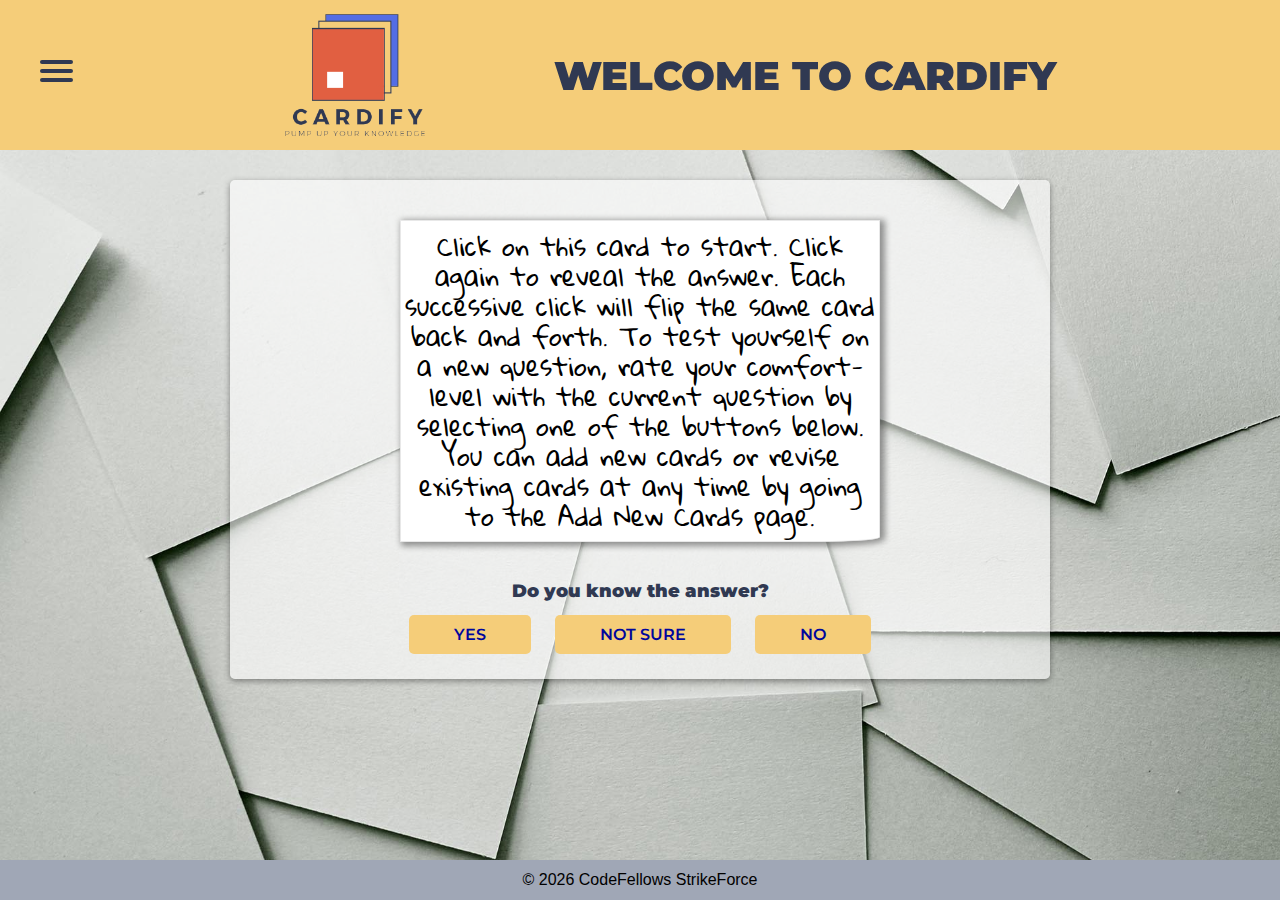
==== index.html @ 792ece78 "new CSS mockup" ====
<!DOCTYPE html>
<html lang="en">
  <head>
    <meta charset="utf-8" />
    <title>Cardify</title>
    <link href="css/reset.css" type="text/css" rel="stylesheet" />
    <link href="css/layout.css" type="text/css" rel="stylesheet" />
    <link href="css/index.css" type="text/css" rel="stylesheet" />
    <link rel="icon" href="https://img.icons8.com/ios/100/000000/flashcards.png" type="image/x-icon">
  </head>

  <body>

    <header>
      <a href="index.html" ><img id="cardify-logo" src="img/logo_cardify.png" alt="logo" title="cardify" /></a>
      <h1>WELCOME TO CARDIFY</h1>
      <nav role="navigation">
        <div id="menuToggle">
          <input type="checkbox" />
          <span></span>
          <span></span>
          <span></span>
          <ul id="menu">
            <li class="active"><a href="index.html">START</a></li>
            <li><a href="add_new.html">ADD NEW CARDS</a></li>
            <li><a href="about.html">ABOUT</a></li>
          </ul>
        </div>
      </nav>
    </header>
    
    <main>
      <div class="content-wrapper">
        <section id="progress">
          <!-- TODO: progress bar and timer -->
        </section>

        <section id="card-wrapper" class="card-container flip-card">
          <!-- RENDERED CARD GOES HERE -->
        </section>
        <section id="known-level-wrapper"> 
          <p id="rate-p">Do you know the answer?</p>
          <button id="yes" type="button" value="yes">YES</button>
          <button id="not_sure" type="button" value="not_sure">NOT SURE</button>
          <button id="no" type="button" value="no">NO</button>
          <!-- <ul id="known-ul">
            <li>
              <figure>
                <img class="known-level" src="img/trophy-icon.png" alt="known" title="I know this!" />
                <figcaption>I know this!</figcaption>
              </figure>
            </li>
            <li>
              <figure>
                <img class="known-level" src="img/unsure-icon.png" alt="unsure" title="I'm not sure" />
                <figcaption>I'm not sure.</figcaption>
              </figure>
            </li>
            <li>
              <figure>
                <img class="known-level" src="img/sweating-icon.png" alt="unknown" title="I don't know that at all." />
                <figcaption>I don't know.</figcaption>
              </figure>
            </li>
          </ul> -->
          </section>
        <section id="next-question-wrapper">
          <!-- TODO: cards with next questions -->
        </section>
      </div>
    </main>
    <footer>
      <p id="year"></p>
    </footer>
    <script type="text/javascript" src="js/app.js"></script>
  </body>
</html>
---- css/layout.css ----
/* THIS FILE CONTAINS STYLING THAT IS APPLIED TO ALL PAGES:
please use it for stuff like headers, footers, nav etc that is not unique to one page */
@import url('https://fonts.googleapis.com/css?family=Montserrat|Source+Sans+Pro+Frijole|Gloria+Hallelujah&display=swap');
html {
  font-family: "Avenir Next", "Avenir", sans-serif;
  background: url('../img/background_newspaper.jpg') no-repeat fixed;;
  background-size: cover;
}

body {
  position: relative;
  min-height: 100vh;
}

/* HEADER - START */
header {
  position: fixed;
  width: 100%;
  height: 150px;
  background: #f5cd79;
  z-index: 3;
}
header img {
  position: relative;
  left: 280px;
  width: 150px;
}

/* NAV - HAMBURGER MENU - START */
#menuToggle {
  display: block;
  width: 100px;
  position: fixed;
  top: 60px;
  left: 40px;
  z-index: 1;
  user-select: none; /* prevent text selection */
}
#menuToggle input {
  width: 40px;
  height: 32px;
  position: absolute;
  top: -7px;
  left: -5px;
  cursor: pointer;
  opacity: 0; /* hide this */
  z-index: 2; /* and place it over the hamburger */
  -webkit-touch-callout: none;
}
#menuToggle span {
  display: block;
  width: 33px;
  height: 4px;
  margin-bottom: 5px;
  position: relative;
  background: #303952;
  border-radius: 3px;
  z-index: 1;
  transform-origin: 4px 0px;
  transition: transform 0.5s cubic-bezier(0.77,0.2,0.05,1.0),
              background 0.5s cubic-bezier(0.77,0.2,0.05,1.0),
              opacity 0.55s ease;
}
#menuToggle span:first-child {
  transform-origin: 0% 0%;
}
#menuToggle span:nth-last-child(2) {
  transform-origin: 0% 100%;
}
/* Transform all the slices of hamburger into a crossmark */
#menuToggle input:checked ~ span {
  opacity: 1;
  transform: rotate(45deg) translate(-2px, -1px);
  background: #303952;
}
 /* But hide the middle one */
#menuToggle input:checked ~ span:nth-last-child(3) {
  opacity: 0;
  transform: rotate(0deg) scale(0.2, 0.2);
}
/* The last one should go the other direction */
#menuToggle input:checked ~ span:nth-last-child(2) {
  transform: rotate(-45deg) translate(0, -1px);
}
#menu {
  position: absolute;
  width: 200px;
  min-height: 100vh;
  margin: -100px 0 0 -40px;
  padding: 50px;
  padding-left: 30px;
  padding-top: 125px;
  background: #ffffff;
  list-style-type: none;
  -webkit-font-smoothing: antialiased; /* to stop flickering of text in safari */
  transform-origin: 0% 0%;
  transform: translate(-100%, 0);
  transition: transform 0.5s cubic-bezier(0.77,0.2,0.05,1.0);
}
#menu li {
  padding: 10px 0;
  font-size: 22px;
  overflow: hidden;
  white-space: nowrap;
}
#menu a {
  text-decoration: none;
  color: #303952;
  border-bottom: 2px solid transparent;
  transition: border-bottom 0.3s ease 0s;
}
#menu a:hover {
  border-bottom: 2px solid #e15f41;
}
/* To make it slide in from the left */
#menuToggle input:checked ~ ul {
  transform: none;
}
/* NAV - HAMBURGER MENU - END */
/* HEADER - END */

/* MAIN - START*/
main {
  width: 960px;
  margin: 0 auto;
  padding: 160px 0 2.5rem 0;
  text-align: center;
}

.content-wrapper {
  width: 780px;
  margin: 20px auto;
  padding: 20px;
  background: rgba(255, 255, 255, 0.6);
  box-shadow: 0px 2px 6px 0px rgba(0,0,0,0.4);
  border-radius: 5px;
}

h1 {
  position: relative;
  display: inline;
  left: 400px;
  top: -60px;
  font-family: 'Montserrat', sans-serif;
  font-size: 40px;
  font-weight: 900;
  color: #303952;
}

button {
  padding: 10px 45px;
  margin: 5px 10px;
  background: #f5cd79;
  outline: none;
  border: none;
  border-radius: 5px;
  color: #00069D;
  font-size: 16px;
  font-weight: 600;
  font-family: "Montserrat", sans-serif;
}
button:hover {
  transition: 0.2s ease 0s;
  background: #f0b53a;
}
button:active {
  
}

/* MAIN - END*/

/* FOOTER - START*/
footer {
  position: absolute;
  bottom: 0;
  width: 100%;
  height: 2.5rem;
  line-height: 2.5rem;
  background: #a0a7b6;
  text-align: center;
}
/* FOOTER - END*/

/* STYLING CLASSES */
/* post-it note style */
.post-it {
  display: flex;
  justify-content: center;
  align-items: center;
  font-family: 'Gloria Hallelujah', cursive;
  font-size: 25px;
  line-height: 30px;
  border: 1px solid #E8E8E8; 
  border-bottom-right-radius: 60px 5px; 
  /* background: -webkit-linear-gradient(-45deg, #f8f893 81%,#f5f591 82%,#f5f58d 82%,#f7f7c2 100%); */
  background: white;
  box-shadow: 3px 2px 6px 2px rgba(0,0,0,0.4);
}
---- css/index.css ----
/* THIS FILE CONTAINS STYLING THAT IS UNIQUE TO index.html:
please use it for stuff like card, buttons etc that is unique to this page */

body {
  user-select: none; /* prevent text selection */
}

#card-wrapper {
  width: 480px;
  min-height: 320px;
  margin: 0 auto;
  padding: 20px;
  cursor: pointer;
}

.instructions, .flip-card-inner, .flip-card-front, .flip-card-back  {
  min-height: 320px;
}

/* p element that holds rating buttons instruction */
#rate-p {
  color: #303952;
  font-size: 18px;
  font-weight: 900;
  padding-top: 20px;
  padding-bottom: 10px;
}

/* #yes {
  background: #546de5;
}
#not_sure {
  background: #f5cd79;
}
#no {
  background: #e15f41;
} */

/* 3 img elements that hold the rating buttons */
.known-level {
  width: 50px;
  padding: 20px;
  transition: 0.5s;
}

.known-level:hover {
  transform: scale(1.4);
}

#known-level-wrapper {
  font-family: "Montserrat", sans-serif;
}

#known-level-wrapper > img {
  cursor: pointer;
}
#known-ul {
  width: 300px;
  margin: auto;
}
/* 
#known-ul li {
  margin: 5px;
} */
/* 
#known-ul li:nth-child(1) {
  float: left;
}

#known-ul li:nth-child(2) {
  float: left;
} 

#known-ul li:last-child {
  float: right;
} */

figcaption {
  color: white;
  font-size: 13px;
}

/* FLIPPING FRONT PAGE CART */
.flip-card {
  width: 480px;
  min-height: 320px;
  perspective: 1000px;
}

.card {
  width: 100%;
  height: 100%;
  transition: transform 0.3s;
  transform-style: preserve-3d;
  cursor: pointer;
  position: relative;
}

.card.is-flipped {
  transform: rotateY(180deg);
}

.flip-card-inner {
  position: absolute;
  width: 100%;
  height: 100%;
  backface-visibility: hidden;
}

.flip-card-front {
  min-height: 320px;
}

.flip-card-back {
  min-height: 320px;
  transform: rotateY(180deg);
}
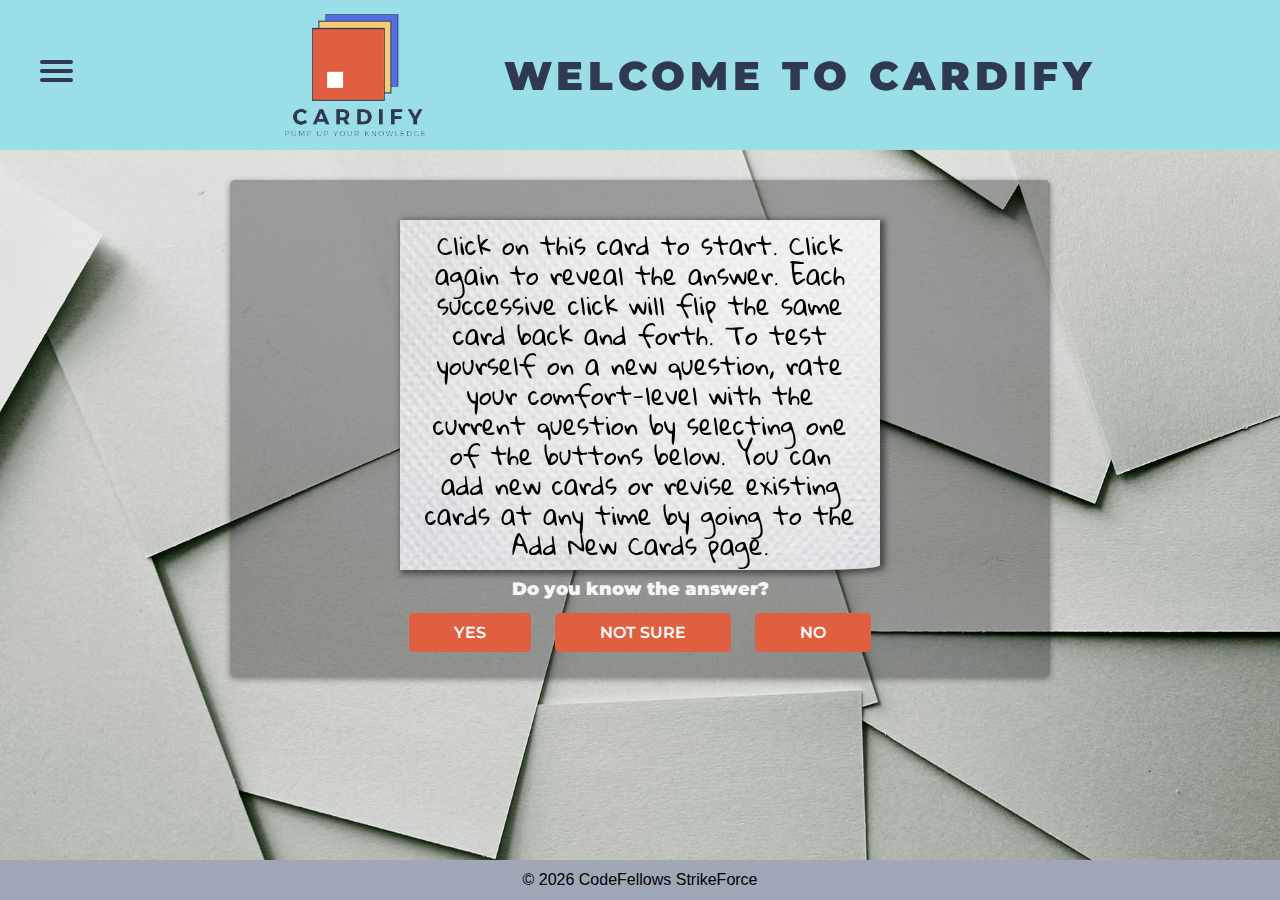
==== commit f1544170: "new color scheme" ====
--- a/index.html
+++ b/index.html
@@ -12,7 +12,7 @@
   <body>
 
     <header>
-      <a href="index.html" ><img id="cardify-logo" src="img/logo_cardify.png" alt="logo" title="cardify" /></a>
+      <a href="index.html" ><img id="cardify-logo" src="img/logo_cardify.png" alt="logo"/></a>
       <h1>WELCOME TO CARDIFY</h1>
       <nav role="navigation">
         <div id="menuToggle">
@@ -40,9 +40,9 @@
         </section>
         <section id="known-level-wrapper"> 
           <p id="rate-p">Do you know the answer?</p>
-          <button id="yes" type="button" value="yes">YES</button>
-          <button id="not_sure" type="button" value="not_sure">NOT SURE</button>
-          <button id="no" type="button" value="no">NO</button>
+          <button id="yes" type="button" value="know">YES</button>
+          <button id="not_sure" type="button" value="familiar">NOT SURE</button>
+          <button id="no" type="button" value="not-known">NO</button>
           <!-- <ul id="known-ul">
             <li>
               <figure>
--- a/css/layout.css
+++ b/css/layout.css
@@ -1,6 +1,6 @@
 /* THIS FILE CONTAINS STYLING THAT IS APPLIED TO ALL PAGES:
 please use it for stuff like headers, footers, nav etc that is not unique to one page */
-@import url('https://fonts.googleapis.com/css?family=Montserrat|Source+Sans+Pro+Frijole|Gloria+Hallelujah&display=swap');
+@import url('https://fonts.googleapis.com/css?family=Mali|Bevan|Montserrat|Source+Sans+Pro+Frijole|Gloria+Hallelujah&display=swap');
 html {
   font-family: "Avenir Next", "Avenir", sans-serif;
   background: url('../img/background_newspaper.jpg') no-repeat fixed;;
@@ -17,12 +17,16 @@
   position: fixed;
   width: 100%;
   height: 150px;
-  background: #f5cd79;
+  background-color: #9adfe7;
   z-index: 3;
 }
+header > a {
+  position: relative;
+  left: 280px;
+  width: 150px;
+}
+
 header img {
-  position: relative;
-  left: 280px;
   width: 150px;
 }
 
@@ -67,6 +71,7 @@
 #menuToggle span:nth-last-child(2) {
   transform-origin: 0% 100%;
 }
+
 /* Transform all the slices of hamburger into a crossmark */
 #menuToggle input:checked ~ span {
   opacity: 1;
@@ -90,7 +95,8 @@
   padding: 50px;
   padding-left: 30px;
   padding-top: 125px;
-  background: #ffffff;
+  /* background: #ffffff; */
+  background: rgba(255, 255, 255, 0.6);
   list-style-type: none;
   -webkit-font-smoothing: antialiased; /* to stop flickering of text in safari */
   transform-origin: 0% 0%;
@@ -131,7 +137,7 @@
   width: 780px;
   margin: 20px auto;
   padding: 20px;
-  background: rgba(255, 255, 255, 0.6);
+  background: rgba(0, 0, 0, 0.3);
   box-shadow: 0px 2px 6px 0px rgba(0,0,0,0.4);
   border-radius: 5px;
 }
@@ -139,9 +145,11 @@
 h1 {
   position: relative;
   display: inline;
-  left: 400px;
+  left: 350px;
   top: -60px;
+  /* font-family: 'Bevan', cursive; */
   font-family: 'Montserrat', sans-serif;
+  letter-spacing: 5px;
   font-size: 40px;
   font-weight: 900;
   color: #303952;
@@ -150,21 +158,23 @@
 button {
   padding: 10px 45px;
   margin: 5px 10px;
-  background: #f5cd79;
+  background: #e15f41;
   outline: none;
   border: none;
   border-radius: 5px;
-  color: #00069D;
+  color: white;
   font-size: 16px;
   font-weight: 600;
   font-family: "Montserrat", sans-serif;
+  cursor: pointer;
 }
 button:hover {
   transition: 0.2s ease 0s;
   background: #f0b53a;
 }
 button:active {
-  
+  transition: 0s;
+  transform: translateY(3px);
 }
 
 /* MAIN - END*/
@@ -184,15 +194,20 @@
 /* STYLING CLASSES */
 /* post-it note style */
 .post-it {
+  color: black;
   display: flex;
   justify-content: center;
   align-items: center;
   font-family: 'Gloria Hallelujah', cursive;
   font-size: 25px;
   line-height: 30px;
-  border: 1px solid #E8E8E8; 
+  /* padding: 10px; */
+  /* border: 1px solid #E8E8E8;  */
   border-bottom-right-radius: 60px 5px; 
   /* background: -webkit-linear-gradient(-45deg, #f8f893 81%,#f5f591 82%,#f5f58d 82%,#f7f7c2 100%); */
-  background: white;
-  box-shadow: 3px 2px 6px 2px rgba(0,0,0,0.4);
-}
+  /* background-color: white; */
+  background: url('../img/paper_texture.jpg');
+  background-repeat: no-repeat;
+  background-size: cover;
+  box-shadow: 3px 2px 6px 2px rgba(0,0,0,0.5);
+}
--- a/css/index.css
+++ b/css/index.css
@@ -13,13 +13,13 @@
   cursor: pointer;
 }
 
-.instructions, .flip-card-inner, .flip-card-front, .flip-card-back  {
-  min-height: 320px;
+.instructions {
+  min-height: 350px;
 }
 
 /* p element that holds rating buttons instruction */
 #rate-p {
-  color: #303952;
+  color: #f7f5f5;
   font-size: 18px;
   font-weight: 900;
   padding-top: 20px;
@@ -43,14 +43,13 @@
   transition: 0.5s;
 }
 
-.known-level:hover {
+/* .known-level:hover {
   transform: scale(1.4);
-}
+} */
 
 #known-level-wrapper {
   font-family: "Montserrat", sans-serif;
 }
-
 #known-level-wrapper > img {
   cursor: pointer;
 }
@@ -58,6 +57,7 @@
   width: 300px;
   margin: auto;
 }
+
 /* 
 #known-ul li {
   margin: 5px;
@@ -83,7 +83,7 @@
 /* FLIPPING FRONT PAGE CART */
 .flip-card {
   width: 480px;
-  min-height: 320px;
+  min-height: 350px;
   perspective: 1000px;
 }
 
@@ -107,11 +107,23 @@
   backface-visibility: hidden;
 }
 
+.flip-card-inner p {
+  margin: 25px;
+}
+
 .flip-card-front {
-  min-height: 320px;
+  color: #546de5;
+  min-height: 350px;
+  background: url('../img/paper_front.jpg');
+  background-repeat: no-repeat;
+  background-size: cover;
 }
 
 .flip-card-back {
-  min-height: 320px;
+  color: #e15f41;
+  min-height: 350px;
   transform: rotateY(180deg);
+  background: url('../img/paper_back.jpg');
+  background-repeat: no-repeat;
+  background-size: cover;
 }
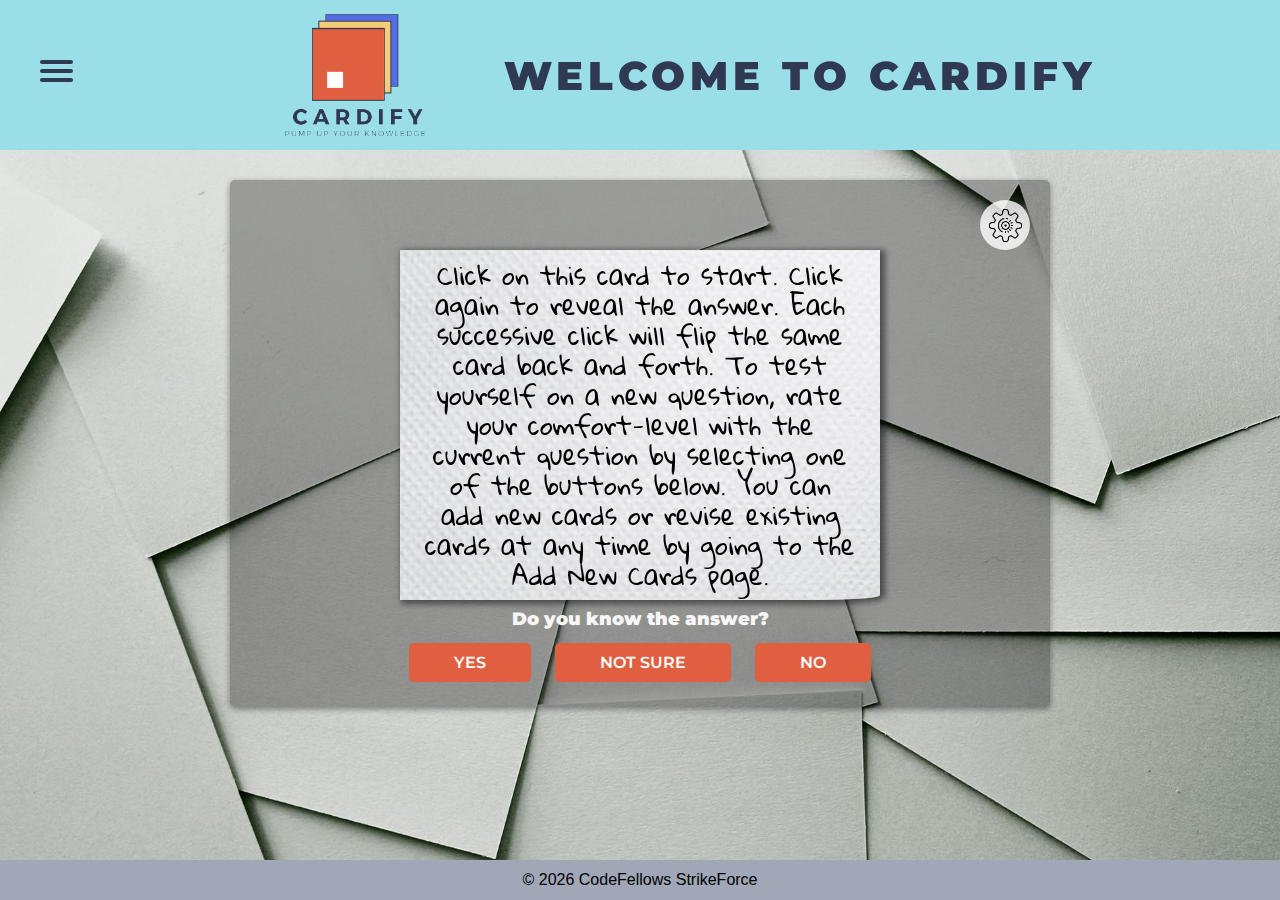
==== commit 834feb9b: "setting button moved" ====
--- a/index.html
+++ b/index.html
@@ -31,6 +31,9 @@
     
     <main>
       <div class="content-wrapper">
+        <div id="settings">
+          <!-- <span>SETTINGS</span> -->
+        </div>
         <section id="progress">
           <!-- TODO: progress bar and timer -->
         </section>
@@ -40,9 +43,9 @@
         </section>
         <section id="known-level-wrapper"> 
           <p id="rate-p">Do you know the answer?</p>
-          <button id="yes" type="button" value="know">YES</button>
-          <button id="not_sure" type="button" value="familiar">NOT SURE</button>
-          <button id="no" type="button" value="not-known">NO</button>
+          <button id="yes" type="button" value="known">YES</button>
+          <button id="not_sure" type="button" value="unsure">NOT SURE</button>
+          <button id="no" type="button" value="unknown">NO</button>
           <!-- <ul id="known-ul">
             <li>
               <figure>
@@ -67,11 +70,39 @@
         <section id="next-question-wrapper">
           <!-- TODO: cards with next questions -->
         </section>
+        <!-- settings modal -->
+        <!-- The Modal -->
+        <div id="myModal" class="modal">
+        <!-- Modal content -->
+        <div class="modal-content">
+        <span class="close">&times;</span>
+        <h2>Which cards do you want to see?</h2>
+              <span>
+                <input type="checkbox" id="settings-known" name="known"
+                      checked>
+                <label for="known">Known Items</label>
+              </span>
+              <span>
+                <input type="checkbox" id="settings-familiar" name="familar"
+                      checked>
+                <label for="scales">Familiar Items</label>
+              </span>
+              <span>
+                <input type="checkbox" id="settings-not-known" name="not-known"
+                      checked>
+                <label for="not-known">Items I don't know</label>
+              </span>
+              <span>
+                <button id="settings-submit" type="button" value="settings-submit">Save settings</button>
+              </span>
+          </div>
+        </div>
       </div>
     </main>
     <footer>
       <p id="year"></p>
     </footer>
     <script type="text/javascript" src="js/app.js"></script>
+    <script type="text/javascript" src="js/settings.js"></script>
   </body>
-</html>
+</html>--- a/css/layout.css
+++ b/css/layout.css
@@ -1,6 +1,6 @@
 /* THIS FILE CONTAINS STYLING THAT IS APPLIED TO ALL PAGES:
 please use it for stuff like headers, footers, nav etc that is not unique to one page */
-@import url('https://fonts.googleapis.com/css?family=Mali|Bevan|Montserrat|Source+Sans+Pro+Frijole|Gloria+Hallelujah&display=swap');
+@import url('https://fonts.googleapis.com/css?family=Bevan|Montserrat|Source+Sans+Pro+Frijole|Gloria+Hallelujah&display=swap');
 html {
   font-family: "Avenir Next", "Avenir", sans-serif;
   background: url('../img/background_newspaper.jpg') no-repeat fixed;;
@@ -96,7 +96,7 @@
   padding-left: 30px;
   padding-top: 125px;
   /* background: #ffffff; */
-  background: rgba(255, 255, 255, 0.6);
+  background: linear-gradient(to bottom, rgba(255, 255, 255, 1), rgba(255, 255, 255, 0.4), rgba(255, 255, 255, 0));
   list-style-type: none;
   -webkit-font-smoothing: antialiased; /* to stop flickering of text in safari */
   transform-origin: 0% 0%;
--- a/css/index.css
+++ b/css/index.css
@@ -9,14 +9,30 @@
   width: 480px;
   min-height: 320px;
   margin: 0 auto;
-  padding: 20px;
+  padding: 0 20px 20px 20px;
   cursor: pointer;
 }
 
 .instructions {
   min-height: 350px;
 }
-
+#settings {
+  width: 50px;
+  height: 50px;
+  position: relative;
+  left: 730px;
+  background-color: rgba(255, 255, 255, 0.8);
+  background-image: url('../img/settings.png');
+  background-repeat: no-repeat;
+  background-position: center;
+  background-size: 35px;
+  border-radius: 50%;
+  cursor: pointer;
+}
+#settings:hover {
+  transition: 0.2s ease 0s;
+  background-color: rgba(245, 205, 121, 0.6);
+}
 /* p element that holds rating buttons instruction */
 #rate-p {
   color: #f7f5f5;
@@ -113,6 +129,8 @@
 
 .flip-card-front {
   color: #546de5;
+  font-size: 30px;
+  line-height: 35px;
   min-height: 350px;
   background: url('../img/paper_front.jpg');
   background-repeat: no-repeat;
@@ -121,9 +139,49 @@
 
 .flip-card-back {
   color: #e15f41;
+  font-size: 30px;
+  line-height: 35px;
   min-height: 350px;
   transform: rotateY(180deg);
   background: url('../img/paper_back.jpg');
   background-repeat: no-repeat;
   background-size: cover;
 }
+
+/* The Modal (background) */
+.modal {
+  display: none; /* Hidden by default */
+  position: fixed; /* Stay in place */
+  z-index: 1; /* Sit on top */
+  left: 0;
+  top: 0;
+  width: 100%; /* Full width */
+  height: 100%; /* Full height */
+  overflow: auto; /* Enable scroll if needed */
+  background-color: rgb(0,0,0); /* Fallback color */
+  background-color: rgba(0,0,0,0.4); /* Black w/ opacity */
+}
+
+/* Modal Content/Box */
+.modal-content {
+  background-color: #fefefe;
+  margin: 15% auto; /* 15% from the top and centered */
+  padding: 20px;
+  border: 1px solid #888;
+  width: 80%; /* Could be more or less, depending on screen size */
+}
+
+/* The Close Button */
+.close {
+  color: #aaa;
+  float: right;
+  font-size: 28px;
+  font-weight: bold;
+}
+
+.close:hover,
+.close:focus {
+  color: black;
+  text-decoration: none;
+  cursor: pointer;
+}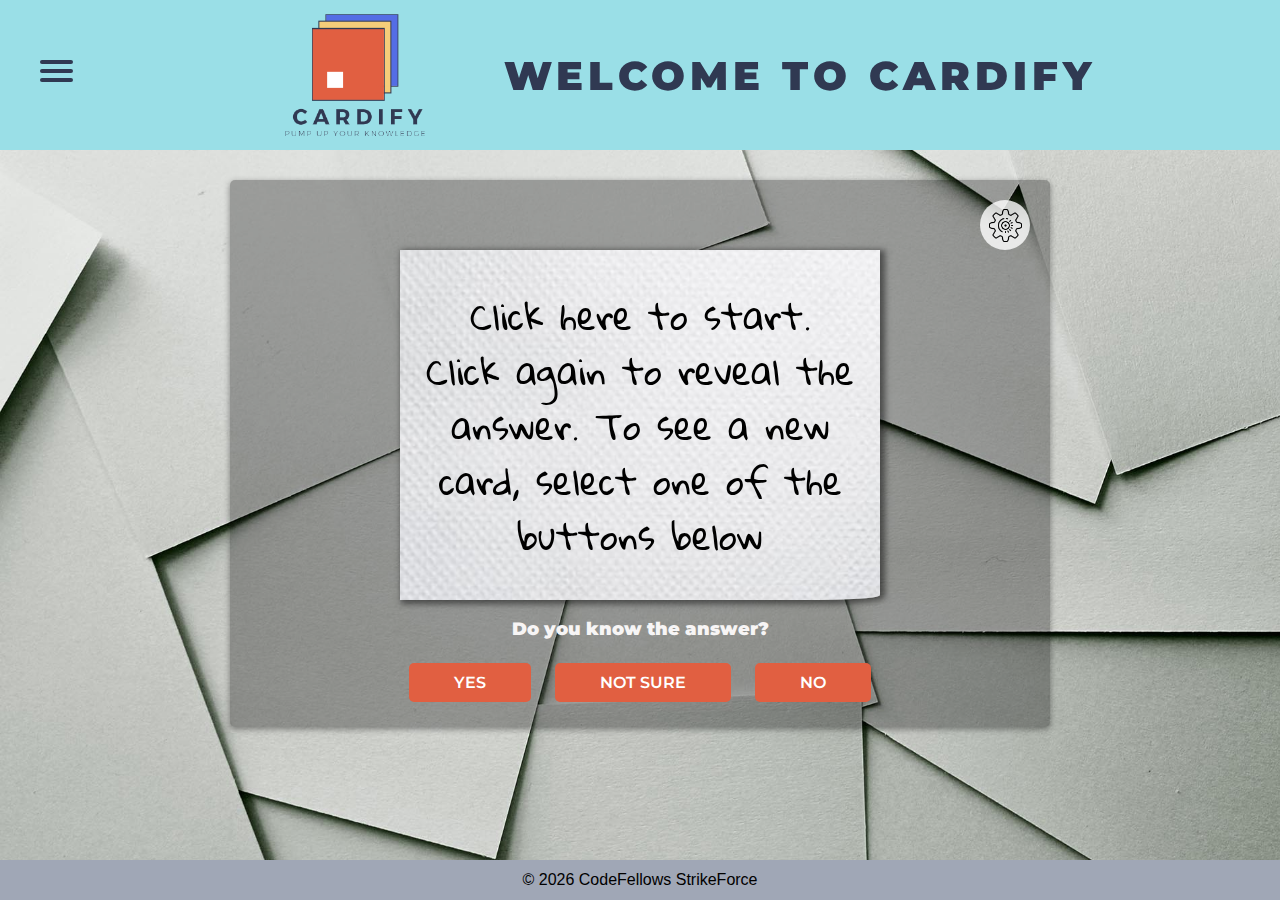
==== commit 9f91503e: "about me added, some dead code deleted" ====
--- a/index.html
+++ b/index.html
@@ -32,12 +32,7 @@
     <main>
       <div class="content-wrapper">
         <div id="settings">
-          <!-- <span>SETTINGS</span> -->
         </div>
-        <section id="progress">
-          <!-- TODO: progress bar and timer -->
-        </section>
-
         <section id="card-wrapper" class="card-container flip-card">
           <!-- RENDERED CARD GOES HERE -->
         </section>
@@ -46,55 +41,37 @@
           <button id="yes" type="button" value="known">YES</button>
           <button id="not_sure" type="button" value="unsure">NOT SURE</button>
           <button id="no" type="button" value="unknown">NO</button>
-          <!-- <ul id="known-ul">
-            <li>
-              <figure>
-                <img class="known-level" src="img/trophy-icon.png" alt="known" title="I know this!" />
-                <figcaption>I know this!</figcaption>
-              </figure>
-            </li>
-            <li>
-              <figure>
-                <img class="known-level" src="img/unsure-icon.png" alt="unsure" title="I'm not sure" />
-                <figcaption>I'm not sure.</figcaption>
-              </figure>
-            </li>
-            <li>
-              <figure>
-                <img class="known-level" src="img/sweating-icon.png" alt="unknown" title="I don't know that at all." />
-                <figcaption>I don't know.</figcaption>
-              </figure>
-            </li>
-          </ul> -->
           </section>
-        <section id="next-question-wrapper">
-          <!-- TODO: cards with next questions -->
-        </section>
         <!-- settings modal -->
         <!-- The Modal -->
         <div id="myModal" class="modal">
-        <!-- Modal content -->
-        <div class="modal-content">
-        <span class="close">&times;</span>
-        <h2>Which cards do you want to see?</h2>
-              <span>
-                <input type="checkbox" id="settings-known" name="known"
-                      checked>
-                <label for="known">Known Items</label>
-              </span>
-              <span>
-                <input type="checkbox" id="settings-familiar" name="familar"
-                      checked>
-                <label for="scales">Familiar Items</label>
-              </span>
-              <span>
-                <input type="checkbox" id="settings-not-known" name="not-known"
-                      checked>
-                <label for="not-known">Items I don't know</label>
-              </span>
-              <span>
-                <button id="settings-submit" type="button" value="settings-submit">Save settings</button>
-              </span>
+          <!-- Modal content -->
+          <div class="modal-content">
+            <span class="close">&times;</span>
+            <h2>Which cards do you want to see?</h2>
+            <div>
+              <label for="category"></label>
+              <select id="category" name="category" selected="All Categories"></select>
+            </div>
+            <span>
+              <input type="checkbox" id="settings-known" name="known" checked>
+              <label for="known">Known Items</label>
+            </span>
+            <span>
+              <input type="checkbox" id="settings-familiar" name="familar" checked>
+              <label for="scales">Familiar Items</label>
+            </span>
+            <span>
+              <input type="checkbox" id="settings-not-known" name="not-known" checked>
+              <label for="not-known">Items I don't know</label>
+            </span>
+            <div>
+              <input type="checkbox" id="random-order" name="random-order" checked>
+              <label for="random-order">Randomize cards</label>
+            </div>
+            <div>
+              <button id="settings-submit" type="button" value="settings-submit">Save settings</button>
+            </div>
           </div>
         </div>
       </div>
--- a/css/layout.css
+++ b/css/layout.css
@@ -95,7 +95,6 @@
   padding: 50px;
   padding-left: 30px;
   padding-top: 125px;
-  /* background: #ffffff; */
   background: linear-gradient(to bottom, rgba(255, 255, 255, 1), rgba(255, 255, 255, 0.4), rgba(255, 255, 255, 0));
   list-style-type: none;
   -webkit-font-smoothing: antialiased; /* to stop flickering of text in safari */
@@ -147,7 +146,6 @@
   display: inline;
   left: 350px;
   top: -60px;
-  /* font-family: 'Bevan', cursive; */
   font-family: 'Montserrat', sans-serif;
   letter-spacing: 5px;
   font-size: 40px;
@@ -166,6 +164,7 @@
   font-size: 16px;
   font-weight: 600;
   font-family: "Montserrat", sans-serif;
+  text-transform: uppercase;
   cursor: pointer;
 }
 button:hover {
@@ -201,13 +200,5 @@
   font-family: 'Gloria Hallelujah', cursive;
   font-size: 25px;
   line-height: 30px;
-  /* padding: 10px; */
-  /* border: 1px solid #E8E8E8;  */
   border-bottom-right-radius: 60px 5px; 
-  /* background: -webkit-linear-gradient(-45deg, #f8f893 81%,#f5f591 82%,#f5f58d 82%,#f7f7c2 100%); */
-  /* background-color: white; */
-  background: url('../img/paper_texture.jpg');
-  background-repeat: no-repeat;
-  background-size: cover;
-  box-shadow: 3px 2px 6px 2px rgba(0,0,0,0.5);
-}
+}
--- a/css/index.css
+++ b/css/index.css
@@ -15,6 +15,12 @@
 
 .instructions {
   min-height: 350px;
+  background: url('../img/paper_texture.jpg');
+  box-shadow: 3px 2px 6px 2px rgba(0,0,0,0.5);
+  background-repeat: no-repeat;
+  background-size: cover;
+  font-size: 35px;
+  line-height: 55px;
 }
 #settings {
   width: 50px;
@@ -33,6 +39,10 @@
   transition: 0.2s ease 0s;
   background-color: rgba(245, 205, 121, 0.6);
 }
+#settings:active {
+  transition: 0s;
+  transform: translateY(3px);
+}
 /* p element that holds rating buttons instruction */
 #rate-p {
   color: #f7f5f5;
@@ -40,17 +50,8 @@
   font-weight: 900;
   padding-top: 20px;
   padding-bottom: 10px;
-}
-
-/* #yes {
-  background: #546de5;
-}
-#not_sure {
-  background: #f5cd79;
-}
-#no {
-  background: #e15f41;
-} */
+  margin: 10px auto;
+}
 
 /* 3 img elements that hold the rating buttons */
 .known-level {
@@ -59,10 +60,6 @@
   transition: 0.5s;
 }
 
-/* .known-level:hover {
-  transform: scale(1.4);
-} */
-
 #known-level-wrapper {
   font-family: "Montserrat", sans-serif;
 }
@@ -73,23 +70,6 @@
   width: 300px;
   margin: auto;
 }
-
-/* 
-#known-ul li {
-  margin: 5px;
-} */
-/* 
-#known-ul li:nth-child(1) {
-  float: left;
-}
-
-#known-ul li:nth-child(2) {
-  float: left;
-} 
-
-#known-ul li:last-child {
-  float: right;
-} */
 
 figcaption {
   color: white;
@@ -110,6 +90,8 @@
   transform-style: preserve-3d;
   cursor: pointer;
   position: relative;
+  word-break: break-all;
+  word-break: break-word;
 }
 
 .card.is-flipped {
@@ -124,7 +106,7 @@
 }
 
 .flip-card-inner p {
-  margin: 25px;
+  padding: 25px;
 }
 
 .flip-card-front {
@@ -135,6 +117,7 @@
   background: url('../img/paper_front.jpg');
   background-repeat: no-repeat;
   background-size: cover;
+  box-shadow: 3px 2px 6px 2px rgba(0,0,0,0.5);
 }
 
 .flip-card-back {
@@ -146,6 +129,7 @@
   background: url('../img/paper_back.jpg');
   background-repeat: no-repeat;
   background-size: cover;
+  box-shadow: 3px 2px 6px 2px rgba(0,0,0,0.5);
 }
 
 /* The Modal (background) */
@@ -157,18 +141,24 @@
   top: 0;
   width: 100%; /* Full width */
   height: 100%; /* Full height */
-  overflow: auto; /* Enable scroll if needed */
+  overflow: hidden; /*hide scrollbar */
   background-color: rgb(0,0,0); /* Fallback color */
   background-color: rgba(0,0,0,0.4); /* Black w/ opacity */
+  font-family: "Montserrat", sans-serif;
 }
 
 /* Modal Content/Box */
 .modal-content {
+  width: 780px;
+  height: 300px;
   background-color: #fefefe;
   margin: 15% auto; /* 15% from the top and centered */
   padding: 20px;
   border: 1px solid #888;
-  width: 80%; /* Could be more or less, depending on screen size */
+  border-radius: 5px;
+}
+.modal-content * {
+  margin-top: 10px;
 }
 
 /* The Close Button */
@@ -184,4 +174,50 @@
   color: black;
   text-decoration: none;
   cursor: pointer;
+}
+h2 {
+  font-size: 25px;
+}
+#category {
+  display: block;
+  width: 300px;
+  margin: 35px auto;
+  font-size: 14px;
+	font-family: "Montserrat", sans-serif;
+	font-weight: 700;
+	color: #444;
+	line-height: 1.3;
+	padding: .6em 1.4em .5em .8em;
+	max-width: 100%;
+	box-sizing: border-box;
+	border: 1px solid #aaa;
+	box-shadow: 0 1px 0 1px rgba(0,0,0,.04);
+	border-radius: 5px;
+	-moz-appearance: none;
+	-webkit-appearance: none;
+	appearance: none;
+	background-color: #fff;
+	background-image: url('data:image/svg+xml;charset=US-ASCII,%3Csvg%20xmlns%3D%22http%3A%2F%2Fwww.w3.org%2F2000%2Fsvg%22%20width%3D%22292.4%22%20height%3D%22292.4%22%3E%3Cpath%20fill%3D%22%23007CB2%22%20d%3D%22M287%2069.4a17.6%2017.6%200%200%200-13-5.4H18.4c-5%200-9.3%201.8-12.9%205.4A17.6%2017.6%200%200%200%200%2082.2c0%205%201.8%209.3%205.4%2012.9l128%20127.9c3.6%203.6%207.8%205.4%2012.8%205.4s9.2-1.8%2012.8-5.4L287%2095c3.5-3.5%205.4-7.8%205.4-12.8%200-5-1.9-9.2-5.5-12.8z%22%2F%3E%3C%2Fsvg%3E'),
+	  linear-gradient(to bottom, #ffffff 0%,#e5e5e5 100%);
+	background-repeat: no-repeat, repeat;
+	background-position: right .7em top 50%, 0 0;
+  background-size: .65em auto, 100%;
+}
+#category::-ms-expand {
+	display: none;
+}
+#category:hover {
+	border-color: #FBDB53;
+}
+#category:focus {
+	border-color: #aaa;
+	color: #222;
+	outline: none;
+}
+#category option {
+	font-weight: normal;
+}
+
+#settings-submit {
+  margin-top: 35px;
 }